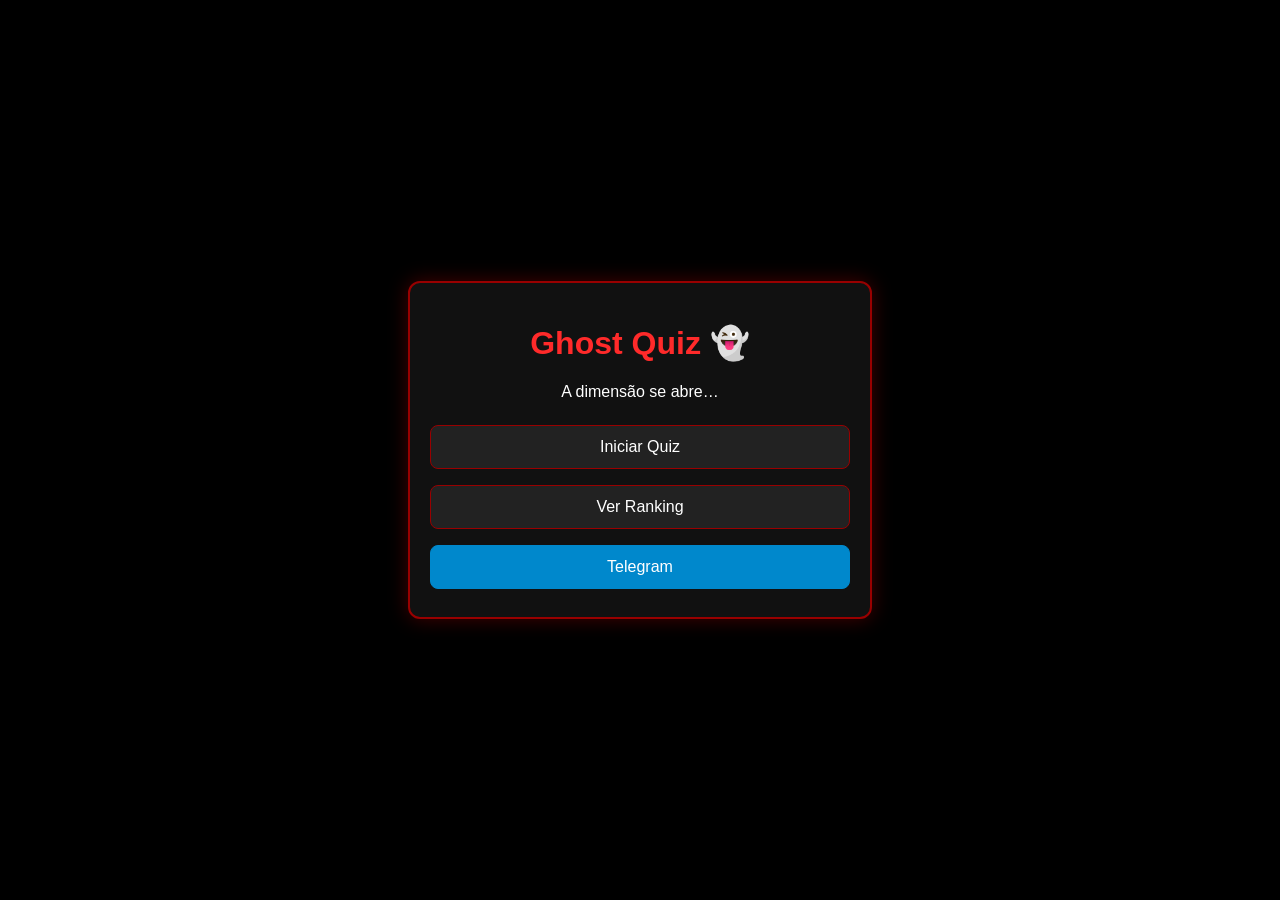
==== index.html @ d109e373 "Atualizar o index.html" ====
<!DOCTYPE html>
<html lang="pt-BR">
<head>
<meta charset="UTF-8">
<meta name="viewport" content="width=device-width, initial-scale=1.0">
<title>Ghost Quiz 👻</title>

<style>
body{
  margin:0;
  background:#000;
  color:#fff;
  font-family:Arial, sans-serif;
  display:flex;
  justify-content:center;
  align-items:center;
  min-height:100vh;
}
#app{
  width:90%;
  max-width:420px;
  background:#111;
  border:2px solid #900;
  border-radius:12px;
  padding:20px;
  box-shadow:0 0 20px #400;
  text-align:center;
  transition: transform 0.15s;
}
h1{color:#ff2a2a;}

button{
  width:100%;
  padding:12px;
  margin:8px 0;
  background:#222;
  color:#fff;
  border:1px solid #900;
  border-radius:8px;
  font-size:16px;
}
button:hover{background:#900;}

.telegram{
  background:#0088cc;
  border-color:#0088cc;
}
.telegram:hover{background:#0077b3;}

#bar{
  height:8px;
  background:#400;
  border-radius:6px;
  overflow:hidden;
  margin:10px 0;
}
#fill{
  height:100%;
  width:100%;
  background:#f00;
}

/* FEEDBACK */
.feedback{
  padding:10px;
  border-radius:10px;
  margin:10px 0;
  font-weight:bold;
}
.ok{background:#0a3; color:#000;}
.err{background:#900; color:#fff;}
</style>
</head>

<body>
<div id="app"></div>

<script>
/* ===== BANCO ===== */
const banco = {
  terror: [
    {q:"Quem é o vilão do filme Halloween?", o:["Freddy","Jason","Michael Myers","Chucky"], c:2},
    {q:"Qual assassino usa máscara de hóquei?", o:["Leatherface","Michael","Jason","Ghostface"], c:2}
  ]
};

let perguntas=[], atual=0, pontos=0, tempo=15, intervalo=null;
const app=document.getElementById("app");

/* ===== TELAS ===== */
function telaInicial(){
  app.innerHTML=`
    <h1>Ghost Quiz 👻</h1>
    <p>A dimensão se abre…</p>
    <button onclick="telaTempo()">Iniciar Quiz</button>
    <button onclick="telaRanking()">Ver Ranking</button>
    <button class="telegram" onclick="window.open('https://t.me/+ewlyVq2Rsno3NGMx','_blank')">Telegram</button>
  `;
}

function telaTempo(){
  app.innerHTML=`
    <h2>Tempo por pergunta</h2>
    <button onclick="definirTempo(15)">15s</button>
    <button onclick="definirTempo(20)">20s</button>
    <button onclick="definirTempo(30)">30s</button>
  `;
}

function definirTempo(t){
  tempo=t;
  iniciar();
}

/* ===== QUIZ ===== */
function iniciar(){
  perguntas=[...banco.terror];
  atual=0; pontos=0;
  carregar();
}

function carregar(){
  const p=perguntas[atual];
  app.innerHTML=`
    <h2>${p.q}</h2>
    <div id="bar"><div id="fill"></div></div>
    ${p.o.map((op,i)=>`<button onclick="responder(${i})">${op}</button>`).join("")}
    <p>Pontos: ${pontos}</p>
  `;
  iniciarTempo();
}

function iniciarTempo(){
  let t=tempo;
  const fill=document.getElementById("fill");
  fill.style.width="100%";
  clearInterval(intervalo);
  intervalo=setInterval(()=>{
    t--;
    fill.style.width=(t/tempo*100)+"%";
    if(t<=0){
      clearInterval(intervalo);
      mostrarErro("Tempo esgotado!");
      setTimeout(proxima,800);
    }
  },1000);
}

function responder(i){
  clearInterval(intervalo);
  if(i===perguntas[atual].c){
    pontos++;
    mostrarAcerto("Resposta correta!");
  }else{
    mostrarErro("Resposta errada!");
  }
  setTimeout(proxima,800);
}

function mostrarAcerto(txt){
  app.insertAdjacentHTML("beforeend", `<div class="feedback ok">${txt}</div>`);
}

function mostrarErro(txt){
  app.insertAdjacentHTML("beforeend", `<div class="feedback err">${txt}</div>`);
  app.style.transform="translateX(-5px)";
  setTimeout(()=>app.style.transform="translateX(5px)",80);
  setTimeout(()=>app.style.transform="translateX(0)",160);
}

function proxima(){
  atual++;
  atual<perguntas.length ? carregar() : fim();
}

/* ===== FIM + RANKING ===== */
function fim(){
  const nome=prompt("Digite seu nome") || "Anônimo";
  salvarRanking(nome,pontos);
  app.innerHTML=`
    <h2>Sua alma foi julgada…</h2>
    <p>Pontos finais: <b>${pontos}</b></p>
    <button onclick="telaInicial()">Voltar</button>
  `;
}

function salvarRanking(nome,p){
  let r=JSON.parse(localStorage.getItem("ranking")||"[]");
  r.push({nome,p});
  r.sort((a,b)=>b.p-a.p);
  localStorage.setItem("ranking",JSON.stringify(r.slice(0,10)));
}

function telaRanking(){
  const r=JSON.parse(localStorage.getItem("ranking")||"[]");
  app.innerHTML=`
    <h2>Ranking Fantasma</h2>
    ${r.map((x,i)=>`<p>${i+1}. ${x.nome} — ${x.p}</p>`).join("")}
    <button onclick="telaInicial()">Voltar</button>
  `;
}

telaInicial();
</script>
</body>
</html>
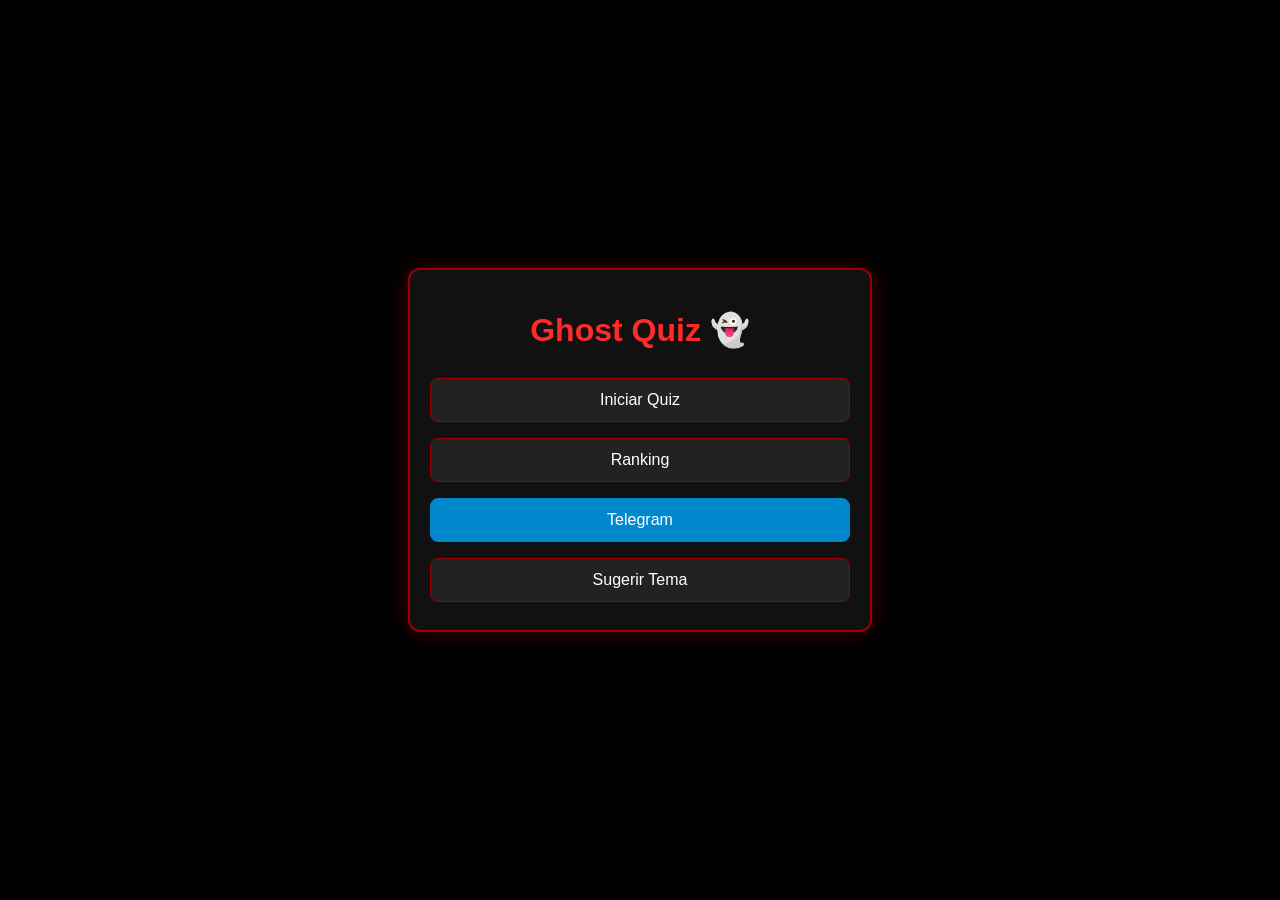
==== commit 5ff1c663: "Atualizar o index.html" ====
--- a/index.html
+++ b/index.html
@@ -25,7 +25,6 @@
   padding:20px;
   box-shadow:0 0 20px #400;
   text-align:center;
-  transition: transform 0.15s;
 }
 h1{color:#ff2a2a;}
 
@@ -60,7 +59,6 @@
   background:#f00;
 }
 
-/* FEEDBACK */
 .feedback{
   padding:10px;
   border-radius:10px;
@@ -81,20 +79,24 @@
   terror: [
     {q:"Quem é o vilão do filme Halloween?", o:["Freddy","Jason","Michael Myers","Chucky"], c:2},
     {q:"Qual assassino usa máscara de hóquei?", o:["Leatherface","Michael","Jason","Ghostface"], c:2}
+  ],
+  lendas: [
+    {q:"Qual lenda aparece em banheiros escolares?", o:["Loira","Cuca","Iara","Banshee"], c:0},
+    {q:"Quem protege as florestas?", o:["Saci","Curupira","Boto","Cuca"], c:1}
   ]
 };
 
-let perguntas=[], atual=0, pontos=0, tempo=15, intervalo=null;
+let perguntas=[], atual=0, pontos=0, tempo=15, intervalo=null, tema="terror", embaralhar=false;
 const app=document.getElementById("app");
 
 /* ===== TELAS ===== */
 function telaInicial(){
   app.innerHTML=`
     <h1>Ghost Quiz 👻</h1>
-    <p>A dimensão se abre…</p>
     <button onclick="telaTempo()">Iniciar Quiz</button>
-    <button onclick="telaRanking()">Ver Ranking</button>
+    <button onclick="telaRanking()">Ranking</button>
     <button class="telegram" onclick="window.open('https://t.me/+ewlyVq2Rsno3NGMx','_blank')">Telegram</button>
+    <button onclick="window.open('https://docs.google.com/forms','_blank')">Sugerir Tema</button>
   `;
 }
 
@@ -109,12 +111,32 @@
 
 function definirTempo(t){
   tempo=t;
+  telaTema();
+}
+
+function telaTema(){
+  app.innerHTML=`
+    <h2>Escolha o tema</h2>
+    <button onclick="definirTema('terror')">🔪 Terror</button>
+    <button onclick="definirTema('lendas')">🌫️ Lendas</button>
+    <button onclick="toggleEmbaralhar()">Embaralhar: ${embaralhar?"ON":"OFF"}</button>
+  `;
+}
+
+function definirTema(t){
+  tema=t;
   iniciar();
+}
+
+function toggleEmbaralhar(){
+  embaralhar=!embaralhar;
+  telaTema();
 }
 
 /* ===== QUIZ ===== */
 function iniciar(){
-  perguntas=[...banco.terror];
+  perguntas=[...banco[tema]];
+  if(embaralhar) perguntas.sort(()=>Math.random()-0.5);
   atual=0; pontos=0;
   carregar();
 }
@@ -157,15 +179,12 @@
   setTimeout(proxima,800);
 }
 
-function mostrarAcerto(txt){
-  app.insertAdjacentHTML("beforeend", `<div class="feedback ok">${txt}</div>`);
-}
-
-function mostrarErro(txt){
-  app.insertAdjacentHTML("beforeend", `<div class="feedback err">${txt}</div>`);
-  app.style.transform="translateX(-5px)";
-  setTimeout(()=>app.style.transform="translateX(5px)",80);
-  setTimeout(()=>app.style.transform="translateX(0)",160);
+function mostrarAcerto(t){
+  app.insertAdjacentHTML("beforeend", `<div class="feedback ok">${t}</div>`);
+}
+
+function mostrarErro(t){
+  app.insertAdjacentHTML("beforeend", `<div class="feedback err">${t}</div>`);
 }
 
 function proxima(){
@@ -176,19 +195,11 @@
 /* ===== FIM + RANKING ===== */
 function fim(){
   const nome=prompt("Digite seu nome") || "Anônimo";
-  salvarRanking(nome,pontos);
-  app.innerHTML=`
-    <h2>Sua alma foi julgada…</h2>
-    <p>Pontos finais: <b>${pontos}</b></p>
-    <button onclick="telaInicial()">Voltar</button>
-  `;
-}
-
-function salvarRanking(nome,p){
   let r=JSON.parse(localStorage.getItem("ranking")||"[]");
-  r.push({nome,p});
+  r.push({nome,p:pontos});
   r.sort((a,b)=>b.p-a.p);
   localStorage.setItem("ranking",JSON.stringify(r.slice(0,10)));
+  telaRanking();
 }
 
 function telaRanking(){
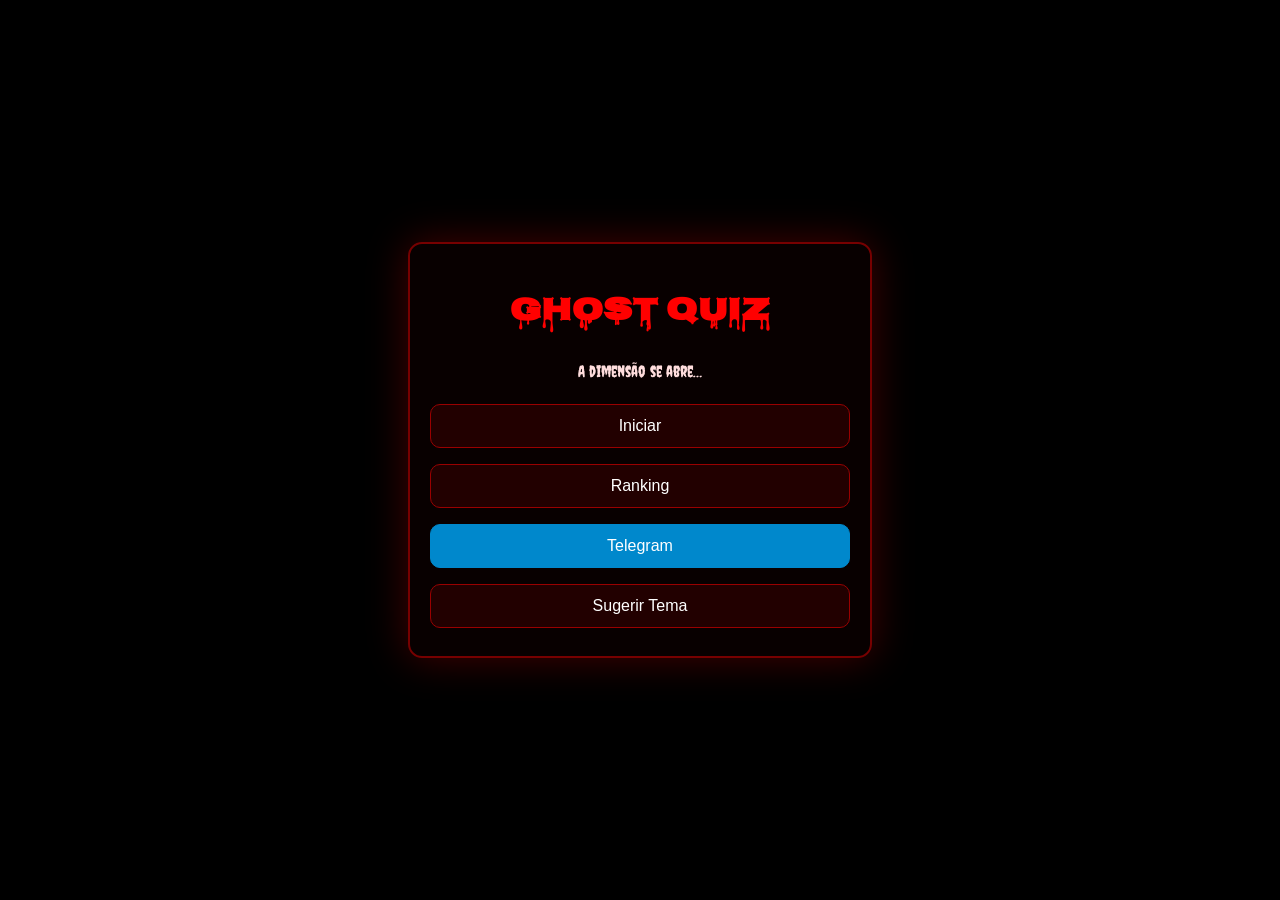
==== commit c4bf7299: "Atualizar o index.html" ====
--- a/index.html
+++ b/index.html
@@ -5,37 +5,62 @@
 <meta name="viewport" content="width=device-width, initial-scale=1.0">
 <title>Ghost Quiz 👻</title>
 
+<link href="https://fonts.googleapis.com/css2?family=Nosifer&family=Creepster&display=swap" rel="stylesheet">
+
 <style>
 body{
   margin:0;
   background:#000;
-  color:#fff;
-  font-family:Arial, sans-serif;
+  color:#ffdddd;
+  font-family:'Creepster', cursive;
   display:flex;
   justify-content:center;
   align-items:center;
   min-height:100vh;
-}
+  overflow:hidden;
+}
+
+/* NEVOA */
+body::before{
+  content:"";
+  position:fixed;
+  inset:0;
+  background:url("https://i.imgur.com/8KZQZ6G.png");
+  opacity:0.15;
+  animation:fog 60s linear infinite;
+  pointer-events:none;
+}
+@keyframes fog{
+  from{background-position:0 0;}
+  to{background-position:1000px 0;}
+}
+
 #app{
   width:90%;
   max-width:420px;
-  background:#111;
-  border:2px solid #900;
-  border-radius:12px;
+  background:rgba(10,0,0,0.85);
+  border:2px solid #700;
+  border-radius:14px;
   padding:20px;
-  box-shadow:0 0 20px #400;
+  box-shadow:0 0 40px #400;
   text-align:center;
-}
-h1{color:#ff2a2a;}
+  position:relative;
+}
+
+h1{
+  font-family:'Nosifer', cursive;
+  color:#ff0000;
+  font-size:32px;
+}
 
 button{
   width:100%;
   padding:12px;
   margin:8px 0;
-  background:#222;
+  background:#220000;
   color:#fff;
   border:1px solid #900;
-  border-radius:8px;
+  border-radius:10px;
   font-size:16px;
 }
 button:hover{background:#900;}
@@ -46,27 +71,34 @@
 }
 .telegram:hover{background:#0077b3;}
 
+/* BARRA DE SANGUE */
 #bar{
-  height:8px;
-  background:#400;
-  border-radius:6px;
+  height:12px;
+  background:#330000;
+  border-radius:8px;
   overflow:hidden;
-  margin:10px 0;
+  margin:12px 0;
 }
 #fill{
   height:100%;
   width:100%;
-  background:#f00;
-}
-
+  background:linear-gradient(#ff0000,#660000);
+  animation:drip 1.5s infinite linear;
+}
+@keyframes drip{
+  0%{background-position:0 0;}
+  100%{background-position:0 40px;}
+}
+
+/* FEEDBACK */
 .feedback{
   padding:10px;
-  border-radius:10px;
+  border-radius:12px;
   margin:10px 0;
   font-weight:bold;
 }
-.ok{background:#0a3; color:#000;}
-.err{background:#900; color:#fff;}
+.ok{background:#0a3;color:#000;}
+.err{background:#900;color:#fff;}
 </style>
 </head>
 
@@ -76,24 +108,25 @@
 <script>
 /* ===== BANCO ===== */
 const banco = {
-  terror: [
-    {q:"Quem é o vilão do filme Halloween?", o:["Freddy","Jason","Michael Myers","Chucky"], c:2},
-    {q:"Qual assassino usa máscara de hóquei?", o:["Leatherface","Michael","Jason","Ghostface"], c:2}
+  terror:[
+    {q:"Quem é o vilão do filme Halloween?",o:["Freddy","Jason","Michael Myers","Chucky"],c:2},
+    {q:"Qual assassino usa máscara de hóquei?",o:["Leatherface","Michael","Jason","Ghostface"],c:2}
   ],
-  lendas: [
-    {q:"Qual lenda aparece em banheiros escolares?", o:["Loira","Cuca","Iara","Banshee"], c:0},
-    {q:"Quem protege as florestas?", o:["Saci","Curupira","Boto","Cuca"], c:1}
+  lendas:[
+    {q:"Qual lenda aparece em banheiros?",o:["Loira","Cuca","Iara","Banshee"],c:0},
+    {q:"Quem protege a floresta?",o:["Saci","Curupira","Boto","Cuca"],c:1}
   ]
 };
 
-let perguntas=[], atual=0, pontos=0, tempo=15, intervalo=null, tema="terror", embaralhar=false;
+let perguntas=[],atual=0,pontos=0,tempo=15,intervalo=null,tema="terror",embaralhar=false;
 const app=document.getElementById("app");
 
-/* ===== TELAS ===== */
+/* TELAS */
 function telaInicial(){
   app.innerHTML=`
-    <h1>Ghost Quiz 👻</h1>
-    <button onclick="telaTempo()">Iniciar Quiz</button>
+    <h1>Ghost Quiz</h1>
+    <p>A dimensão se abre…</p>
+    <button onclick="telaTempo()">Iniciar</button>
     <button onclick="telaRanking()">Ranking</button>
     <button class="telegram" onclick="window.open('https://t.me/+ewlyVq2Rsno3NGMx','_blank')">Telegram</button>
     <button onclick="window.open('https://docs.google.com/forms','_blank')">Sugerir Tema</button>
@@ -133,11 +166,11 @@
   telaTema();
 }
 
-/* ===== QUIZ ===== */
+/* QUIZ */
 function iniciar(){
   perguntas=[...banco[tema]];
   if(embaralhar) perguntas.sort(()=>Math.random()-0.5);
-  atual=0; pontos=0;
+  atual=0;pontos=0;
   carregar();
 }
 
@@ -162,8 +195,8 @@
     fill.style.width=(t/tempo*100)+"%";
     if(t<=0){
       clearInterval(intervalo);
-      mostrarErro("Tempo esgotado!");
-      setTimeout(proxima,800);
+      mostrarErro("O tempo acabou…");
+      setTimeout(proxima,900);
     }
   },1000);
 }
@@ -172,29 +205,28 @@
   clearInterval(intervalo);
   if(i===perguntas[atual].c){
     pontos++;
-    mostrarAcerto("Resposta correta!");
+    mostrarAcerto("Você sobreviveu!");
   }else{
     mostrarErro("Resposta errada!");
   }
-  setTimeout(proxima,800);
+  setTimeout(proxima,900);
 }
 
 function mostrarAcerto(t){
-  app.insertAdjacentHTML("beforeend", `<div class="feedback ok">${t}</div>`);
-}
-
+  app.insertAdjacentHTML("beforeend",`<div class="feedback ok">${t}</div>`);
+}
 function mostrarErro(t){
-  app.insertAdjacentHTML("beforeend", `<div class="feedback err">${t}</div>`);
+  app.insertAdjacentHTML("beforeend",`<div class="feedback err">${t}</div>`);
 }
 
 function proxima(){
   atual++;
-  atual<perguntas.length ? carregar() : fim();
-}
-
-/* ===== FIM + RANKING ===== */
+  atual<perguntas.length?carregar():fim();
+}
+
+/* FIM + RANKING */
 function fim(){
-  const nome=prompt("Digite seu nome") || "Anônimo";
+  const nome=prompt("Seu nome")||"Anônimo";
   let r=JSON.parse(localStorage.getItem("ranking")||"[]");
   r.push({nome,p:pontos});
   r.sort((a,b)=>b.p-a.p);
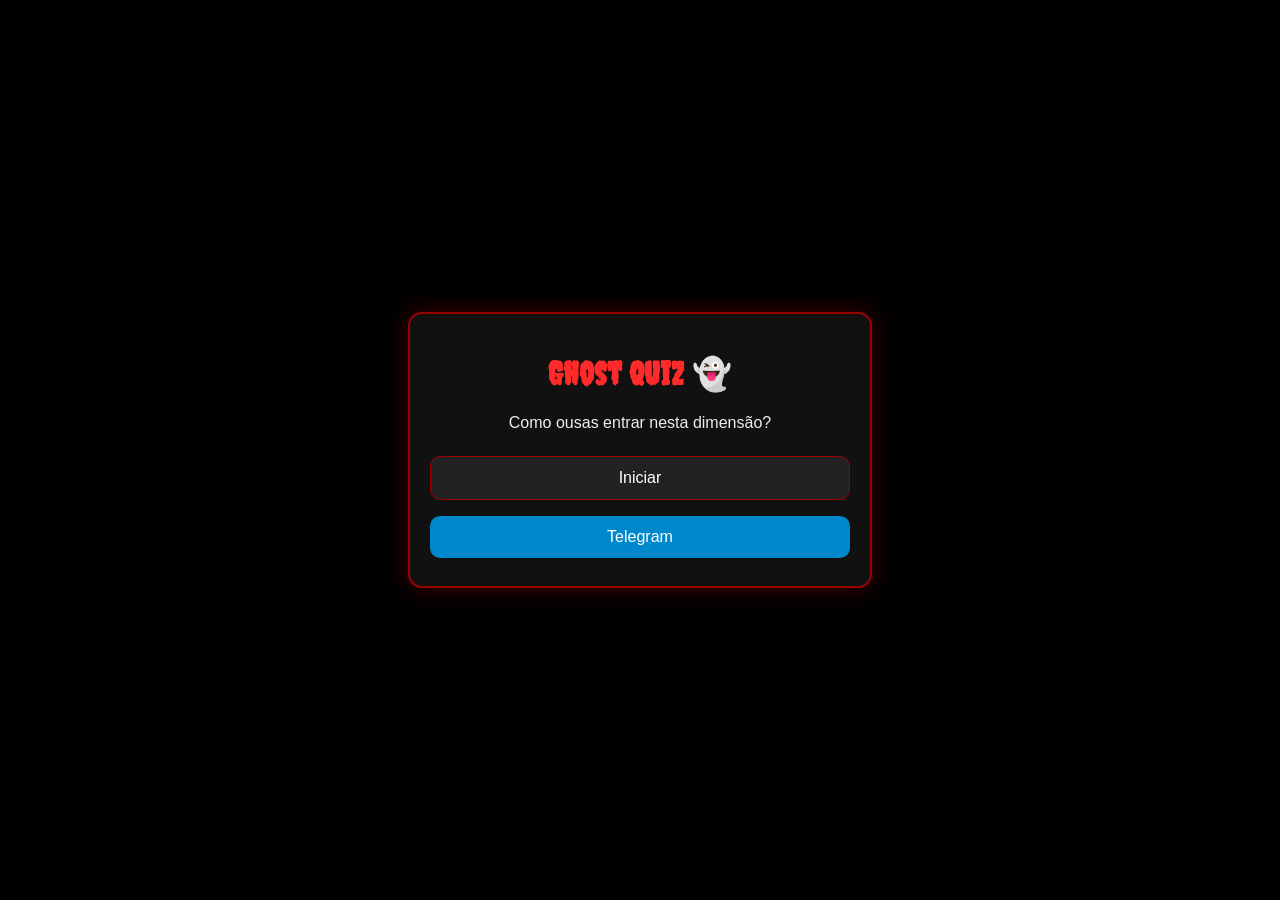
==== commit 6e887370: "Atualizar o index.html" ====
--- a/index.html
+++ b/index.html
@@ -5,100 +5,66 @@
 <meta name="viewport" content="width=device-width, initial-scale=1.0">
 <title>Ghost Quiz 👻</title>
 
-<link href="https://fonts.googleapis.com/css2?family=Nosifer&family=Creepster&display=swap" rel="stylesheet">
-
 <style>
+@import url('https://fonts.googleapis.com/css2?family=Creepster&display=swap');
+
 body{
   margin:0;
   background:#000;
-  color:#ffdddd;
-  font-family:'Creepster', cursive;
+  color:#eee;
+  font-family:Arial, sans-serif;
   display:flex;
   justify-content:center;
   align-items:center;
   min-height:100vh;
-  overflow:hidden;
-}
-
-/* NEVOA */
-body::before{
-  content:"";
-  position:fixed;
-  inset:0;
-  background:url("https://i.imgur.com/8KZQZ6G.png");
-  opacity:0.15;
-  animation:fog 60s linear infinite;
-  pointer-events:none;
-}
-@keyframes fog{
-  from{background-position:0 0;}
-  to{background-position:1000px 0;}
-}
-
+}
 #app{
-  width:90%;
+  width:92%;
   max-width:420px;
-  background:rgba(10,0,0,0.85);
-  border:2px solid #700;
+  background:#111;
+  border:2px solid #900;
   border-radius:14px;
   padding:20px;
-  box-shadow:0 0 40px #400;
+  box-shadow:0 0 25px #400;
   text-align:center;
-  position:relative;
-}
-
-h1{
-  font-family:'Nosifer', cursive;
-  color:#ff0000;
-  font-size:32px;
-}
-
+}
+h1,h2{
+  font-family:'Creepster', cursive;
+  color:#ff2a2a;
+}
 button{
   width:100%;
   padding:12px;
   margin:8px 0;
-  background:#220000;
+  background:#222;
   color:#fff;
   border:1px solid #900;
   border-radius:10px;
   font-size:16px;
 }
-button:hover{background:#900;}
-
-.telegram{
-  background:#0088cc;
-  border-color:#0088cc;
-}
-.telegram:hover{background:#0077b3;}
-
-/* BARRA DE SANGUE */
+button:hover{background:#900}
 #bar{
-  height:12px;
-  background:#330000;
+  height:10px;
+  background:#400;
   border-radius:8px;
   overflow:hidden;
-  margin:12px 0;
+  margin:10px 0;
 }
 #fill{
   height:100%;
   width:100%;
-  background:linear-gradient(#ff0000,#660000);
-  animation:drip 1.5s infinite linear;
-}
-@keyframes drip{
-  0%{background-position:0 0;}
-  100%{background-position:0 40px;}
-}
-
-/* FEEDBACK */
-.feedback{
-  padding:10px;
-  border-radius:12px;
-  margin:10px 0;
-  font-weight:bold;
-}
-.ok{background:#0a3;color:#000;}
-.err{background:#900;color:#fff;}
+  background:linear-gradient(#900,#f00);
+}
+#timer{
+  font-size:18px;
+  color:#ff8080;
+}
+.telegram{
+  background:#0088cc;
+  border:none;
+}
+.feedback-ok{box-shadow:0 0 20px #0f0}
+.feedback-erro{box-shadow:0 0 20px #f00}
 </style>
 </head>
 
@@ -106,30 +72,32 @@
 <div id="app"></div>
 
 <script>
-/* ===== BANCO ===== */
+/* ===== SONS (limitados pelo navegador) ===== */
+const somAcerto = new Audio("https://actions.google.com/sounds/v1/cartoon/clang_and_wobble.ogg");
+
+/* ===== BANCO DE PERGUNTAS ===== */
 const banco = {
   terror:[
-    {q:"Quem é o vilão do filme Halloween?",o:["Freddy","Jason","Michael Myers","Chucky"],c:2},
-    {q:"Qual assassino usa máscara de hóquei?",o:["Leatherface","Michael","Jason","Ghostface"],c:2}
+    {q:"Quem é o vilão de Halloween?",o:["Jason","Freddy","Michael Myers","Chucky"],c:2},
+    {q:"Quem usa máscara de hóquei?",o:["Leatherface","Jason","Ghostface","Michael"],c:1},
+    {q:"Onde se passa Sexta-Feira 13?",o:["Elm Street","Crystal Lake","Haddonfield","Silent Hill"],c:1}
   ],
   lendas:[
-    {q:"Qual lenda aparece em banheiros?",o:["Loira","Cuca","Iara","Banshee"],c:0},
-    {q:"Quem protege a floresta?",o:["Saci","Curupira","Boto","Cuca"],c:1}
+    {q:"Lenda urbana dos banheiros?",o:["Iara","Loira do Banheiro","Cuca","Banshee"],c:1},
+    {q:"Criatura com pés virados?",o:["Saci","Curupira","Boitatá","Cuca"],c:1}
   ]
 };
 
-let perguntas=[],atual=0,pontos=0,tempo=15,intervalo=null,tema="terror",embaralhar=false;
+let perguntas=[],atual=0,pontos=0,tempo=15,intervalo;
 const app=document.getElementById("app");
 
-/* TELAS */
+/* ===== TELAS ===== */
 function telaInicial(){
   app.innerHTML=`
-    <h1>Ghost Quiz</h1>
-    <p>A dimensão se abre…</p>
+    <h1>Ghost Quiz 👻</h1>
+    <p>Como ousas entrar nesta dimensão?</p>
     <button onclick="telaTempo()">Iniciar</button>
-    <button onclick="telaRanking()">Ranking</button>
-    <button class="telegram" onclick="window.open('https://t.me/+ewlyVq2Rsno3NGMx','_blank')">Telegram</button>
-    <button onclick="window.open('https://docs.google.com/forms','_blank')">Sugerir Tema</button>
+    <button class="telegram" onclick="window.open('https://t.me/dimensao_fantasma','_blank')">Telegram</button>
   `;
 }
 
@@ -149,27 +117,16 @@
 
 function telaTema(){
   app.innerHTML=`
-    <h2>Escolha o tema</h2>
-    <button onclick="definirTema('terror')">🔪 Terror</button>
-    <button onclick="definirTema('lendas')">🌫️ Lendas</button>
-    <button onclick="toggleEmbaralhar()">Embaralhar: ${embaralhar?"ON":"OFF"}</button>
-  `;
-}
-
-function definirTema(t){
-  tema=t;
-  iniciar();
-}
-
-function toggleEmbaralhar(){
-  embaralhar=!embaralhar;
-  telaTema();
-}
-
-/* QUIZ */
-function iniciar(){
-  perguntas=[...banco[tema]];
-  if(embaralhar) perguntas.sort(()=>Math.random()-0.5);
+    <h2>Escolha o Tema</h2>
+    <button onclick="iniciar('terror')">🔪 Terror</button>
+    <button onclick="iniciar('lendas')">🌫️ Lendas Urbanas</button>
+    <button onclick="window.open('https://docs.google.com/forms','_blank')">Sugerir Tema</button>
+  `;
+}
+
+/* ===== QUIZ ===== */
+function iniciar(tema){
+  perguntas=[...banco[tema]].sort(()=>Math.random()-0.5);
   atual=0;pontos=0;
   carregar();
 }
@@ -177,6 +134,7 @@
 function carregar(){
   const p=perguntas[atual];
   app.innerHTML=`
+    <div id="timer">⏳ ${tempo}</div>
     <h2>${p.q}</h2>
     <div id="bar"><div id="fill"></div></div>
     ${p.o.map((op,i)=>`<button onclick="responder(${i})">${op}</button>`).join("")}
@@ -188,15 +146,16 @@
 function iniciarTempo(){
   let t=tempo;
   const fill=document.getElementById("fill");
+  const timer=document.getElementById("timer");
   fill.style.width="100%";
   clearInterval(intervalo);
   intervalo=setInterval(()=>{
     t--;
+    timer.textContent="⏳ "+t;
     fill.style.width=(t/tempo*100)+"%";
     if(t<=0){
       clearInterval(intervalo);
-      mostrarErro("O tempo acabou…");
-      setTimeout(proxima,900);
+      proxima();
     }
   },1000);
 }
@@ -205,18 +164,15 @@
   clearInterval(intervalo);
   if(i===perguntas[atual].c){
     pontos++;
-    mostrarAcerto("Você sobreviveu!");
+    somAcerto.play().catch(()=>{});
+    app.className="feedback-ok";
   }else{
-    mostrarErro("Resposta errada!");
+    app.className="feedback-erro";
   }
-  setTimeout(proxima,900);
-}
-
-function mostrarAcerto(t){
-  app.insertAdjacentHTML("beforeend",`<div class="feedback ok">${t}</div>`);
-}
-function mostrarErro(t){
-  app.insertAdjacentHTML("beforeend",`<div class="feedback err">${t}</div>`);
+  setTimeout(()=>{
+    app.className="";
+    proxima();
+  },600);
 }
 
 function proxima(){
@@ -224,23 +180,51 @@
   atual<perguntas.length?carregar():fim();
 }
 
-/* FIM + RANKING */
+/* ===== FIM ===== */
 function fim(){
-  const nome=prompt("Seu nome")||"Anônimo";
+  app.innerHTML=`
+    <h2>Sua alma foi julgada…</h2>
+    <p>Pontuação: <b>${pontos}</b></p>
+    <button onclick="copiar()">Copiar Resultado</button>
+    <button onclick="compartilhar()">Compartilhar</button>
+    <button onclick="telaRanking()">Ranking</button>
+    <button onclick="telaInicial()">Voltar</button>
+  `;
+  salvarRanking();
+}
+
+function salvarRanking(){
   let r=JSON.parse(localStorage.getItem("ranking")||"[]");
-  r.push({nome,p:pontos});
-  r.sort((a,b)=>b.p-a.p);
-  localStorage.setItem("ranking",JSON.stringify(r.slice(0,10)));
-  telaRanking();
+  r.push({pontos});
+  localStorage.setItem("ranking",JSON.stringify(r));
 }
 
 function telaRanking(){
   const r=JSON.parse(localStorage.getItem("ranking")||"[]");
   app.innerHTML=`
-    <h2>Ranking Fantasma</h2>
-    ${r.map((x,i)=>`<p>${i+1}. ${x.nome} — ${x.p}</p>`).join("")}
+    <h2>Ranking</h2>
+    ${r.map((x,i)=>`<p>#${i+1} — ${x.pontos} pts</p>`).join("")}
     <button onclick="telaInicial()">Voltar</button>
   `;
+}
+
+function copiar(){
+  navigator.clipboard.writeText(
+    `Joguei o Ghost Quiz 👻 e fiz ${pontos} pontos!\n${location.href}`
+  );
+  alert("Copiado!");
+}
+
+function compartilhar(){
+  if(navigator.share){
+    navigator.share({
+      title:"Ghost Quiz 👻",
+      text:`Fiz ${pontos} pontos!`,
+      url:location.href
+    });
+  }else{
+    copiar();
+  }
 }
 
 telaInicial();
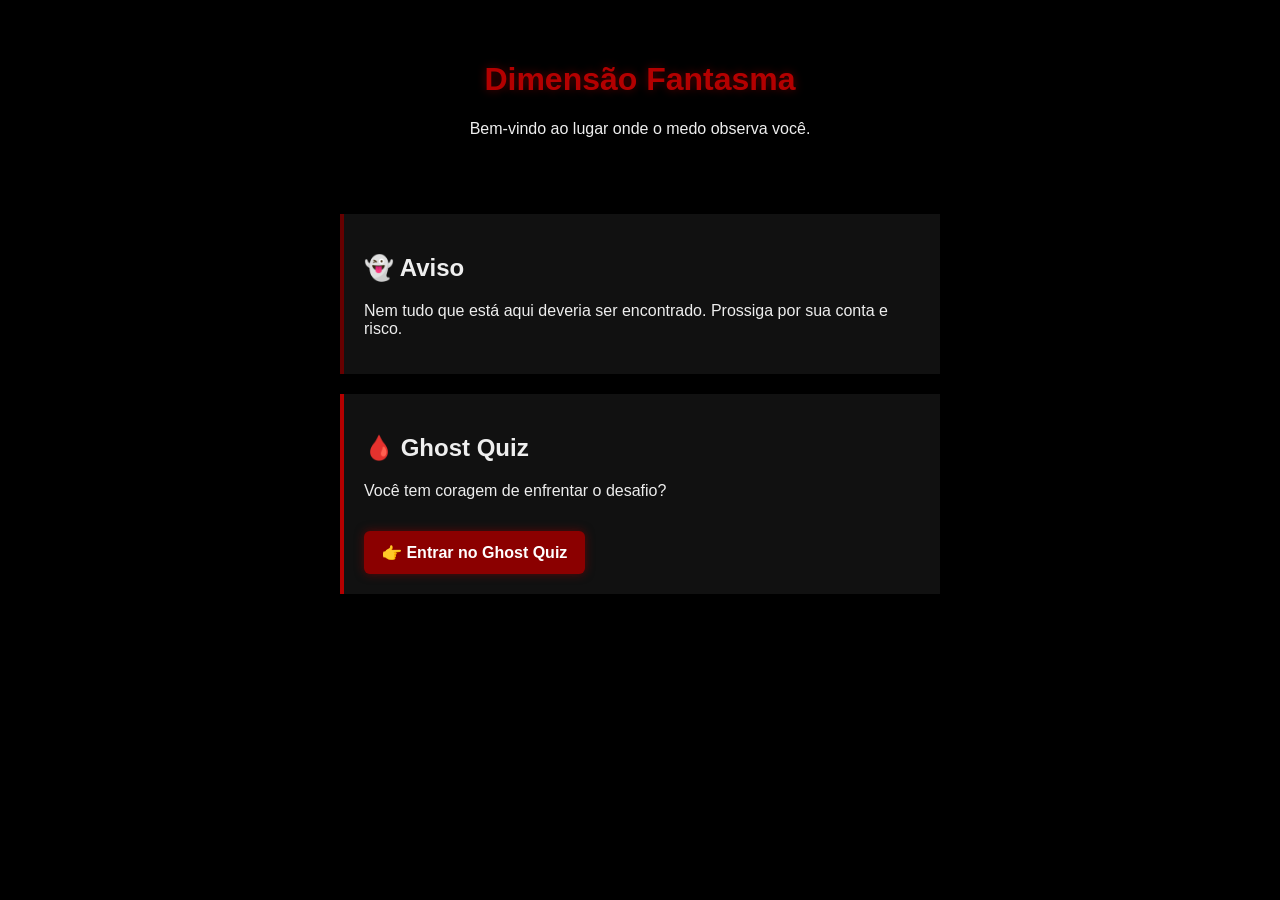
==== commit 7b1f2038: "Atualizar o index.html" ====
--- a/index.html
+++ b/index.html
@@ -1,233 +1,85 @@
 <!DOCTYPE html>
 <html lang="pt-BR">
 <head>
-<meta charset="UTF-8">
-<meta name="viewport" content="width=device-width, initial-scale=1.0">
-<title>Ghost Quiz 👻</title>
+  <meta charset="UTF-8">
+  <title>Dimensão Fantasma</title>
+  <meta name="viewport" content="width=device-width, initial-scale=1.0">
 
-<style>
-@import url('https://fonts.googleapis.com/css2?family=Creepster&display=swap');
+  <style>
+    body {
+      background: #000;
+      color: #eee;
+      font-family: Arial, sans-serif;
+      margin: 0;
+      padding: 0;
+    }
 
-body{
-  margin:0;
-  background:#000;
-  color:#eee;
-  font-family:Arial, sans-serif;
-  display:flex;
-  justify-content:center;
-  align-items:center;
-  min-height:100vh;
-}
-#app{
-  width:92%;
-  max-width:420px;
-  background:#111;
-  border:2px solid #900;
-  border-radius:14px;
-  padding:20px;
-  box-shadow:0 0 25px #400;
-  text-align:center;
-}
-h1,h2{
-  font-family:'Creepster', cursive;
-  color:#ff2a2a;
-}
-button{
-  width:100%;
-  padding:12px;
-  margin:8px 0;
-  background:#222;
-  color:#fff;
-  border:1px solid #900;
-  border-radius:10px;
-  font-size:16px;
-}
-button:hover{background:#900}
-#bar{
-  height:10px;
-  background:#400;
-  border-radius:8px;
-  overflow:hidden;
-  margin:10px 0;
-}
-#fill{
-  height:100%;
-  width:100%;
-  background:linear-gradient(#900,#f00);
-}
-#timer{
-  font-size:18px;
-  color:#ff8080;
-}
-.telegram{
-  background:#0088cc;
-  border:none;
-}
-.feedback-ok{box-shadow:0 0 20px #0f0}
-.feedback-erro{box-shadow:0 0 20px #f00}
-</style>
+    header {
+      text-align: center;
+      padding: 40px 20px;
+    }
+
+    h1 {
+      color: #b30000;
+      text-shadow: 0 0 10px #500;
+    }
+
+    main {
+      max-width: 600px;
+      margin: auto;
+      padding: 20px;
+    }
+
+    .card {
+      background: #111;
+      border-left: 4px solid #600;
+      padding: 20px;
+      margin-bottom: 20px;
+    }
+
+    .danger {
+      border-left-color: #b30000;
+    }
+
+    .btn {
+      display: inline-block;
+      margin-top: 15px;
+      padding: 12px 18px;
+      background: #8b0000;
+      color: #fff;
+      text-decoration: none;
+      font-weight: bold;
+      border-radius: 6px;
+      box-shadow: 0 0 10px rgba(139,0,0,0.6);
+    }
+  </style>
 </head>
 
 <body>
-<div id="app"></div>
 
-<script>
-/* ===== SONS (limitados pelo navegador) ===== */
-const somAcerto = new Audio("https://actions.google.com/sounds/v1/cartoon/clang_and_wobble.ogg");
+  <header>
+    <h1>Dimensão Fantasma</h1>
+    <p>Bem-vindo ao lugar onde o medo observa você.</p>
+  </header>
 
-/* ===== BANCO DE PERGUNTAS ===== */
-const banco = {
-  terror:[
-    {q:"Quem é o vilão de Halloween?",o:["Jason","Freddy","Michael Myers","Chucky"],c:2},
-    {q:"Quem usa máscara de hóquei?",o:["Leatherface","Jason","Ghostface","Michael"],c:1},
-    {q:"Onde se passa Sexta-Feira 13?",o:["Elm Street","Crystal Lake","Haddonfield","Silent Hill"],c:1}
-  ],
-  lendas:[
-    {q:"Lenda urbana dos banheiros?",o:["Iara","Loira do Banheiro","Cuca","Banshee"],c:1},
-    {q:"Criatura com pés virados?",o:["Saci","Curupira","Boitatá","Cuca"],c:1}
-  ]
-};
+  <main>
+    <div class="card">
+      <h2>👻 Aviso</h2>
+      <p>
+        Nem tudo que está aqui deveria ser encontrado.
+        Prossiga por sua conta e risco.
+      </p>
+    </div>
 
-let perguntas=[],atual=0,pontos=0,tempo=15,intervalo;
-const app=document.getElementById("app");
+    <div class="card danger">
+      <h2>🩸 Ghost Quiz</h2>
+      <p>Você tem coragem de enfrentar o desafio?</p>
 
-/* ===== TELAS ===== */
-function telaInicial(){
-  app.innerHTML=`
-    <h1>Ghost Quiz 👻</h1>
-    <p>Como ousas entrar nesta dimensão?</p>
-    <button onclick="telaTempo()">Iniciar</button>
-    <button class="telegram" onclick="window.open('https://t.me/dimensao_fantasma','_blank')">Telegram</button>
-  `;
-}
+      <a href="quiz inicial.html" class="btn">
+        👉 Entrar no Ghost Quiz
+      </a>
+    </div>
+  </main>
 
-function telaTempo(){
-  app.innerHTML=`
-    <h2>Tempo por pergunta</h2>
-    <button onclick="definirTempo(15)">15s</button>
-    <button onclick="definirTempo(20)">20s</button>
-    <button onclick="definirTempo(30)">30s</button>
-  `;
-}
-
-function definirTempo(t){
-  tempo=t;
-  telaTema();
-}
-
-function telaTema(){
-  app.innerHTML=`
-    <h2>Escolha o Tema</h2>
-    <button onclick="iniciar('terror')">🔪 Terror</button>
-    <button onclick="iniciar('lendas')">🌫️ Lendas Urbanas</button>
-    <button onclick="window.open('https://docs.google.com/forms','_blank')">Sugerir Tema</button>
-  `;
-}
-
-/* ===== QUIZ ===== */
-function iniciar(tema){
-  perguntas=[...banco[tema]].sort(()=>Math.random()-0.5);
-  atual=0;pontos=0;
-  carregar();
-}
-
-function carregar(){
-  const p=perguntas[atual];
-  app.innerHTML=`
-    <div id="timer">⏳ ${tempo}</div>
-    <h2>${p.q}</h2>
-    <div id="bar"><div id="fill"></div></div>
-    ${p.o.map((op,i)=>`<button onclick="responder(${i})">${op}</button>`).join("")}
-    <p>Pontos: ${pontos}</p>
-  `;
-  iniciarTempo();
-}
-
-function iniciarTempo(){
-  let t=tempo;
-  const fill=document.getElementById("fill");
-  const timer=document.getElementById("timer");
-  fill.style.width="100%";
-  clearInterval(intervalo);
-  intervalo=setInterval(()=>{
-    t--;
-    timer.textContent="⏳ "+t;
-    fill.style.width=(t/tempo*100)+"%";
-    if(t<=0){
-      clearInterval(intervalo);
-      proxima();
-    }
-  },1000);
-}
-
-function responder(i){
-  clearInterval(intervalo);
-  if(i===perguntas[atual].c){
-    pontos++;
-    somAcerto.play().catch(()=>{});
-    app.className="feedback-ok";
-  }else{
-    app.className="feedback-erro";
-  }
-  setTimeout(()=>{
-    app.className="";
-    proxima();
-  },600);
-}
-
-function proxima(){
-  atual++;
-  atual<perguntas.length?carregar():fim();
-}
-
-/* ===== FIM ===== */
-function fim(){
-  app.innerHTML=`
-    <h2>Sua alma foi julgada…</h2>
-    <p>Pontuação: <b>${pontos}</b></p>
-    <button onclick="copiar()">Copiar Resultado</button>
-    <button onclick="compartilhar()">Compartilhar</button>
-    <button onclick="telaRanking()">Ranking</button>
-    <button onclick="telaInicial()">Voltar</button>
-  `;
-  salvarRanking();
-}
-
-function salvarRanking(){
-  let r=JSON.parse(localStorage.getItem("ranking")||"[]");
-  r.push({pontos});
-  localStorage.setItem("ranking",JSON.stringify(r));
-}
-
-function telaRanking(){
-  const r=JSON.parse(localStorage.getItem("ranking")||"[]");
-  app.innerHTML=`
-    <h2>Ranking</h2>
-    ${r.map((x,i)=>`<p>#${i+1} — ${x.pontos} pts</p>`).join("")}
-    <button onclick="telaInicial()">Voltar</button>
-  `;
-}
-
-function copiar(){
-  navigator.clipboard.writeText(
-    `Joguei o Ghost Quiz 👻 e fiz ${pontos} pontos!\n${location.href}`
-  );
-  alert("Copiado!");
-}
-
-function compartilhar(){
-  if(navigator.share){
-    navigator.share({
-      title:"Ghost Quiz 👻",
-      text:`Fiz ${pontos} pontos!`,
-      url:location.href
-    });
-  }else{
-    copiar();
-  }
-}
-
-telaInicial();
-</script>
 </body>
 </html>
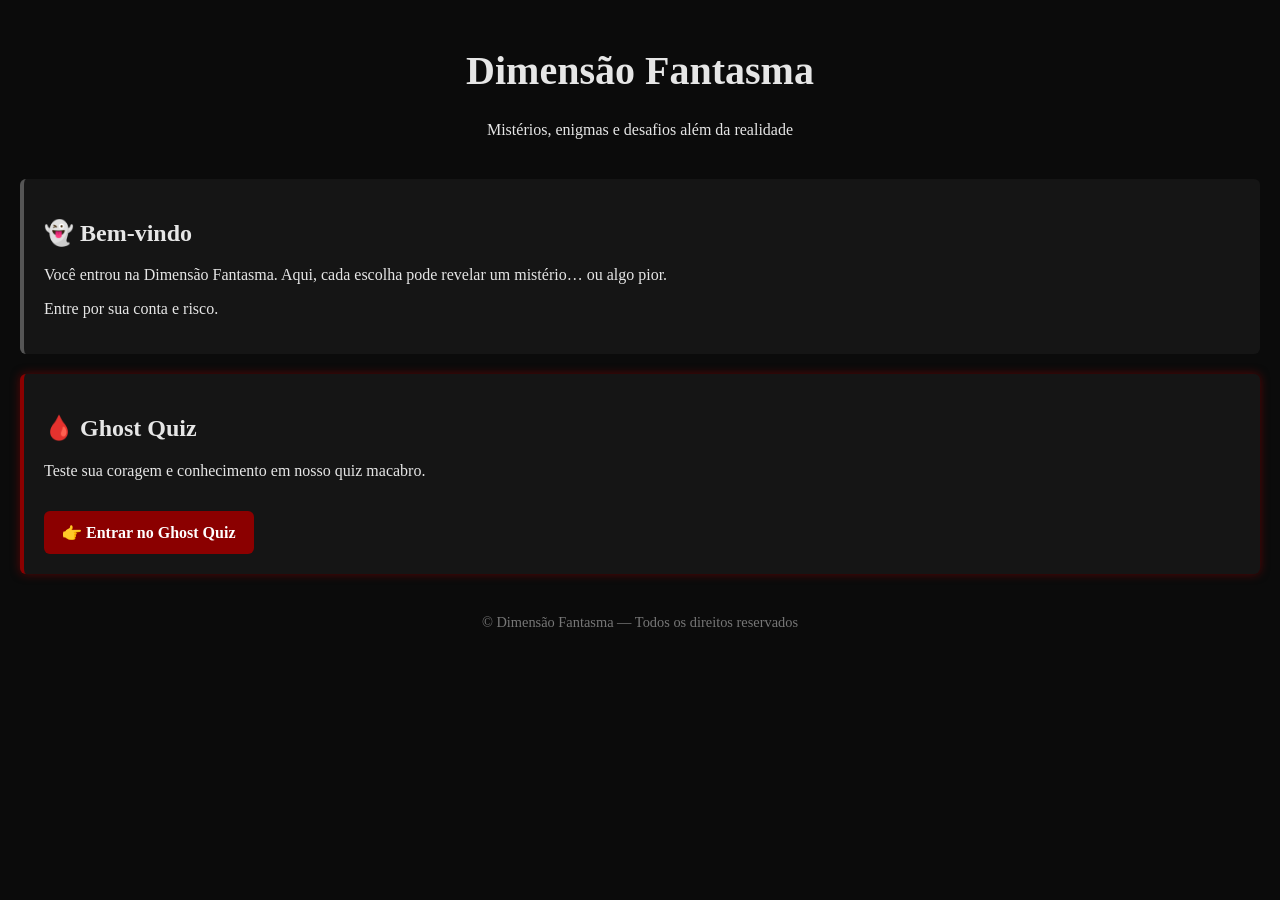
==== commit 59ffcfda: "Atualizar o index.html" ====
--- a/index.html
+++ b/index.html
@@ -3,83 +3,88 @@
 <head>
   <meta charset="UTF-8">
   <title>Dimensão Fantasma</title>
-  <meta name="viewport" content="width=device-width, initial-scale=1.0">
 
   <style>
     body {
-      background: #000;
-      color: #eee;
-      font-family: Arial, sans-serif;
+      background: #0b0b0b;
+      color: #e6e6e6;
+      font-family: Georgia, serif;
       margin: 0;
-      padding: 0;
+      padding: 20px;
     }
 
     header {
       text-align: center;
-      padding: 40px 20px;
+      margin-bottom: 40px;
     }
 
     h1 {
-      color: #b30000;
-      text-shadow: 0 0 10px #500;
-    }
-
-    main {
-      max-width: 600px;
-      margin: auto;
-      padding: 20px;
+      font-size: 2.5em;
     }
 
     .card {
-      background: #111;
-      border-left: 4px solid #600;
+      background: #151515;
+      border-left: 4px solid #555;
       padding: 20px;
       margin-bottom: 20px;
+      border-radius: 6px;
     }
 
-    .danger {
-      border-left-color: #b30000;
+    .card.danger {
+      border-left-color: darkred;
+      box-shadow: 0 0 10px rgba(139,0,0,0.6);
     }
 
     .btn {
       display: inline-block;
       margin-top: 15px;
       padding: 12px 18px;
-      background: #8b0000;
-      color: #fff;
+      background: darkred;
+      color: white;
       text-decoration: none;
       font-weight: bold;
       border-radius: 6px;
-      box-shadow: 0 0 10px rgba(139,0,0,0.6);
+    }
+
+    footer {
+      text-align: center;
+      margin-top: 40px;
+      font-size: 0.9em;
+      color: #777;
     }
   </style>
 </head>
 
 <body>
 
-  <header>
-    <h1>Dimensão Fantasma</h1>
-    <p>Bem-vindo ao lugar onde o medo observa você.</p>
-  </header>
+<header>
+  <h1>Dimensão Fantasma</h1>
+  <p>Mistérios, enigmas e desafios além da realidade</p>
+</header>
 
-  <main>
-    <div class="card">
-      <h2>👻 Aviso</h2>
-      <p>
-        Nem tudo que está aqui deveria ser encontrado.
-        Prossiga por sua conta e risco.
-      </p>
-    </div>
+<main>
+  <div class="card">
+    <h2>👻 Bem-vindo</h2>
+    <p>
+      Você entrou na Dimensão Fantasma.  
+      Aqui, cada escolha pode revelar um mistério… ou algo pior.
+    </p>
+    <p>Entre por sua conta e risco.</p>
+  </div>
 
-    <div class="card danger">
-      <h2>🩸 Ghost Quiz</h2>
-      <p>Você tem coragem de enfrentar o desafio?</p>
+  <div class="card danger">
+    <h2>🩸 Ghost Quiz</h2>
+    <p>Teste sua coragem e conhecimento em nosso quiz macabro.</p>
 
-      <a href="quiz inicial.html" class="btn">
-        👉 Entrar no Ghost Quiz
-      </a>
-    </div>
-  </main>
+    <a href="quiz inicial.html" class="btn">
+      👉 Entrar no Ghost Quiz
+    </a>
+  </div>
+</main>
+
+<footer>
+  © Dimensão Fantasma — Todos os direitos reservados
+</footer>
 
 </body>
 </html>
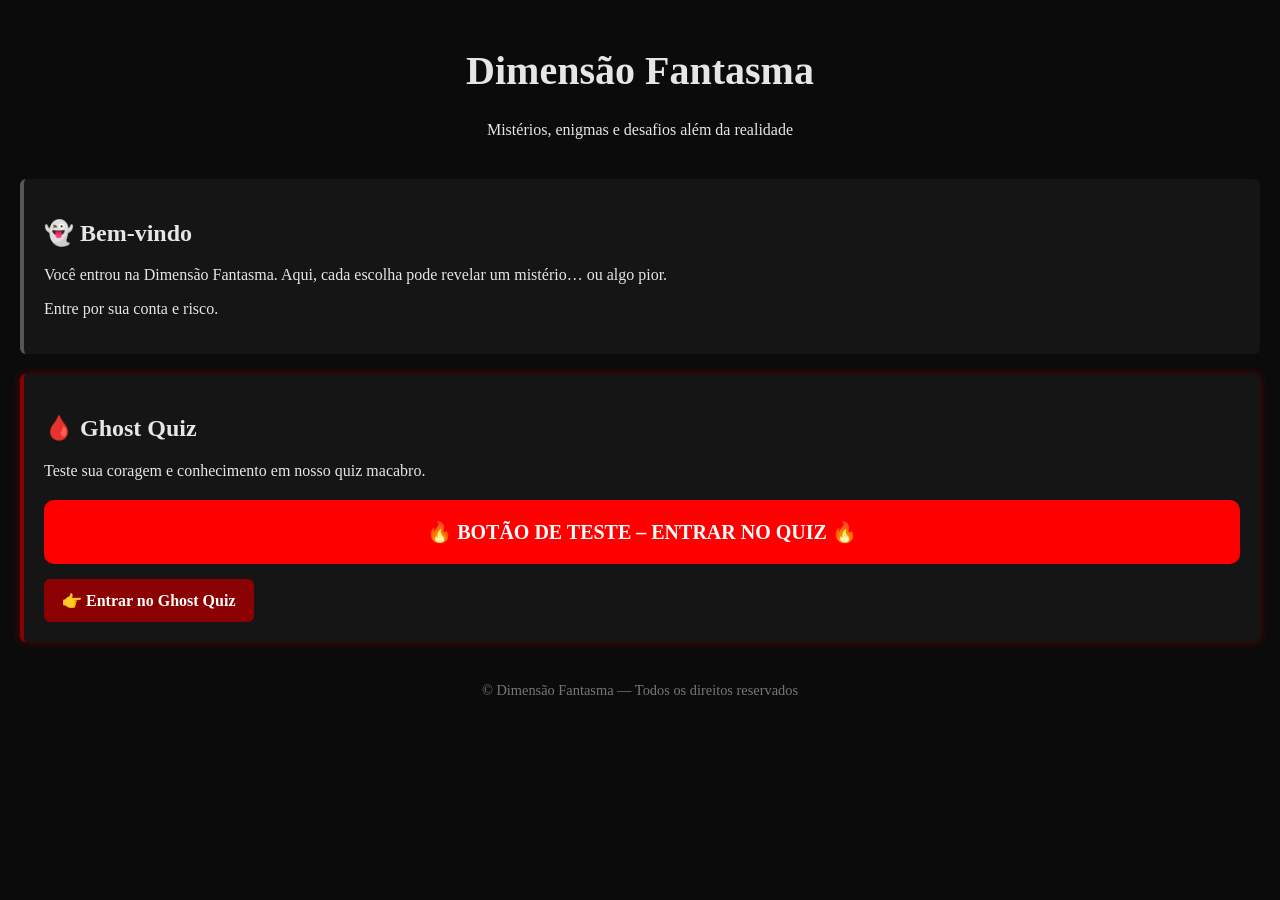
==== commit ef68f45f: "Atualizar o index.html" ====
--- a/index.html
+++ b/index.html
@@ -75,7 +75,21 @@
   <div class="card danger">
     <h2>🩸 Ghost Quiz</h2>
     <p>Teste sua coragem e conhecimento em nosso quiz macabro.</p>
-
+<a href="quiz inicial.html"
+   style="
+     display:block;
+     margin-top:20px;
+     padding:20px;
+     background:red;
+     color:white;
+     font-size:20px;
+     text-align:center;
+     font-weight:bold;
+     border-radius:10px;
+     text-decoration:none;
+   ">
+🔥 BOTÃO DE TESTE – ENTRAR NO QUIZ 🔥
+</a>
     <a href="quiz inicial.html" class="btn">
       👉 Entrar no Ghost Quiz
     </a>
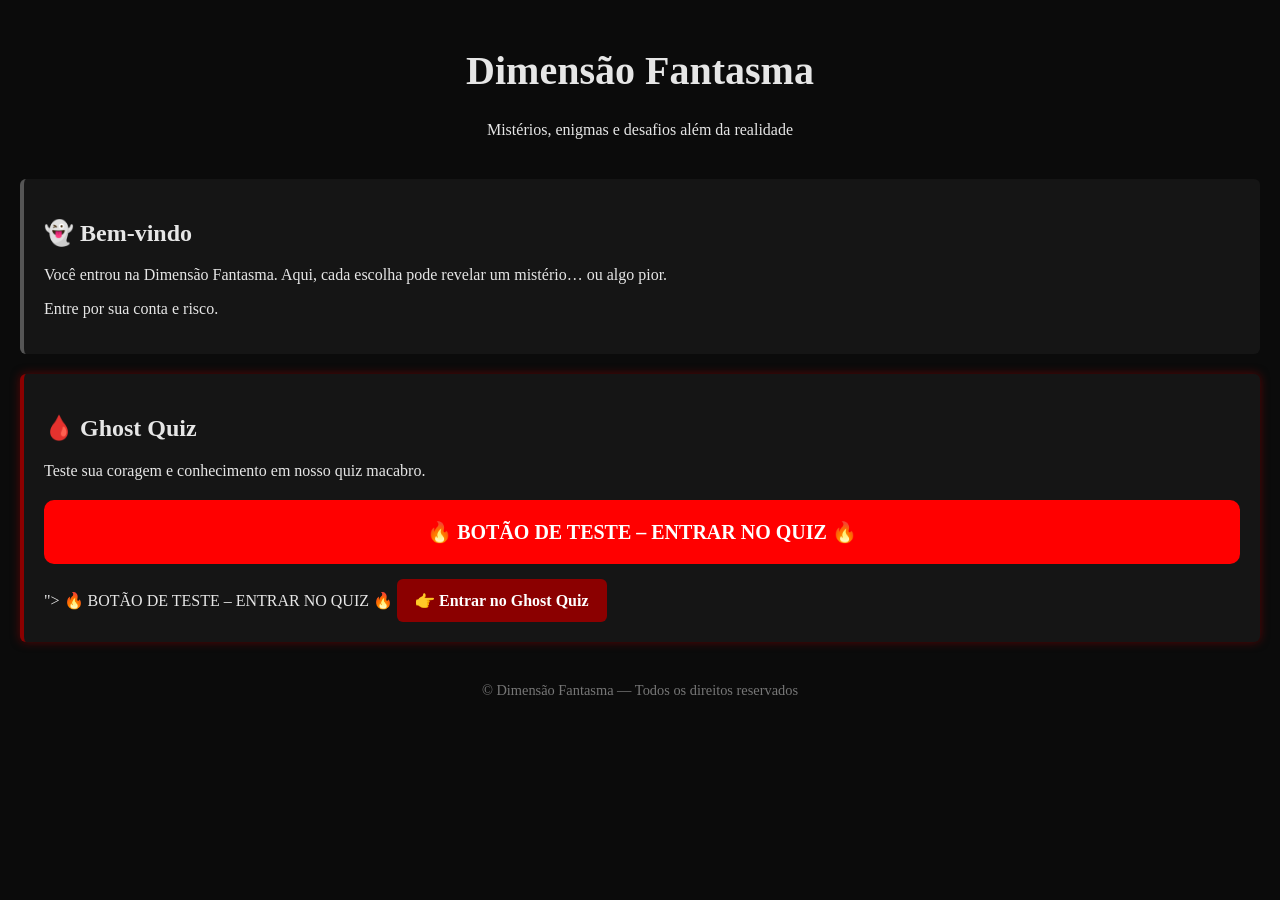
==== commit 4d6dd018: "Atualizar o index.html" ====
--- a/index.html
+++ b/index.html
@@ -90,6 +90,9 @@
    ">
 🔥 BOTÃO DE TESTE – ENTRAR NO QUIZ 🔥
 </a>
+   ">
+🔥 BOTÃO DE TESTE – ENTRAR NO QUIZ 🔥
+</a>
     <a href="quiz inicial.html" class="btn">
       👉 Entrar no Ghost Quiz
     </a>
